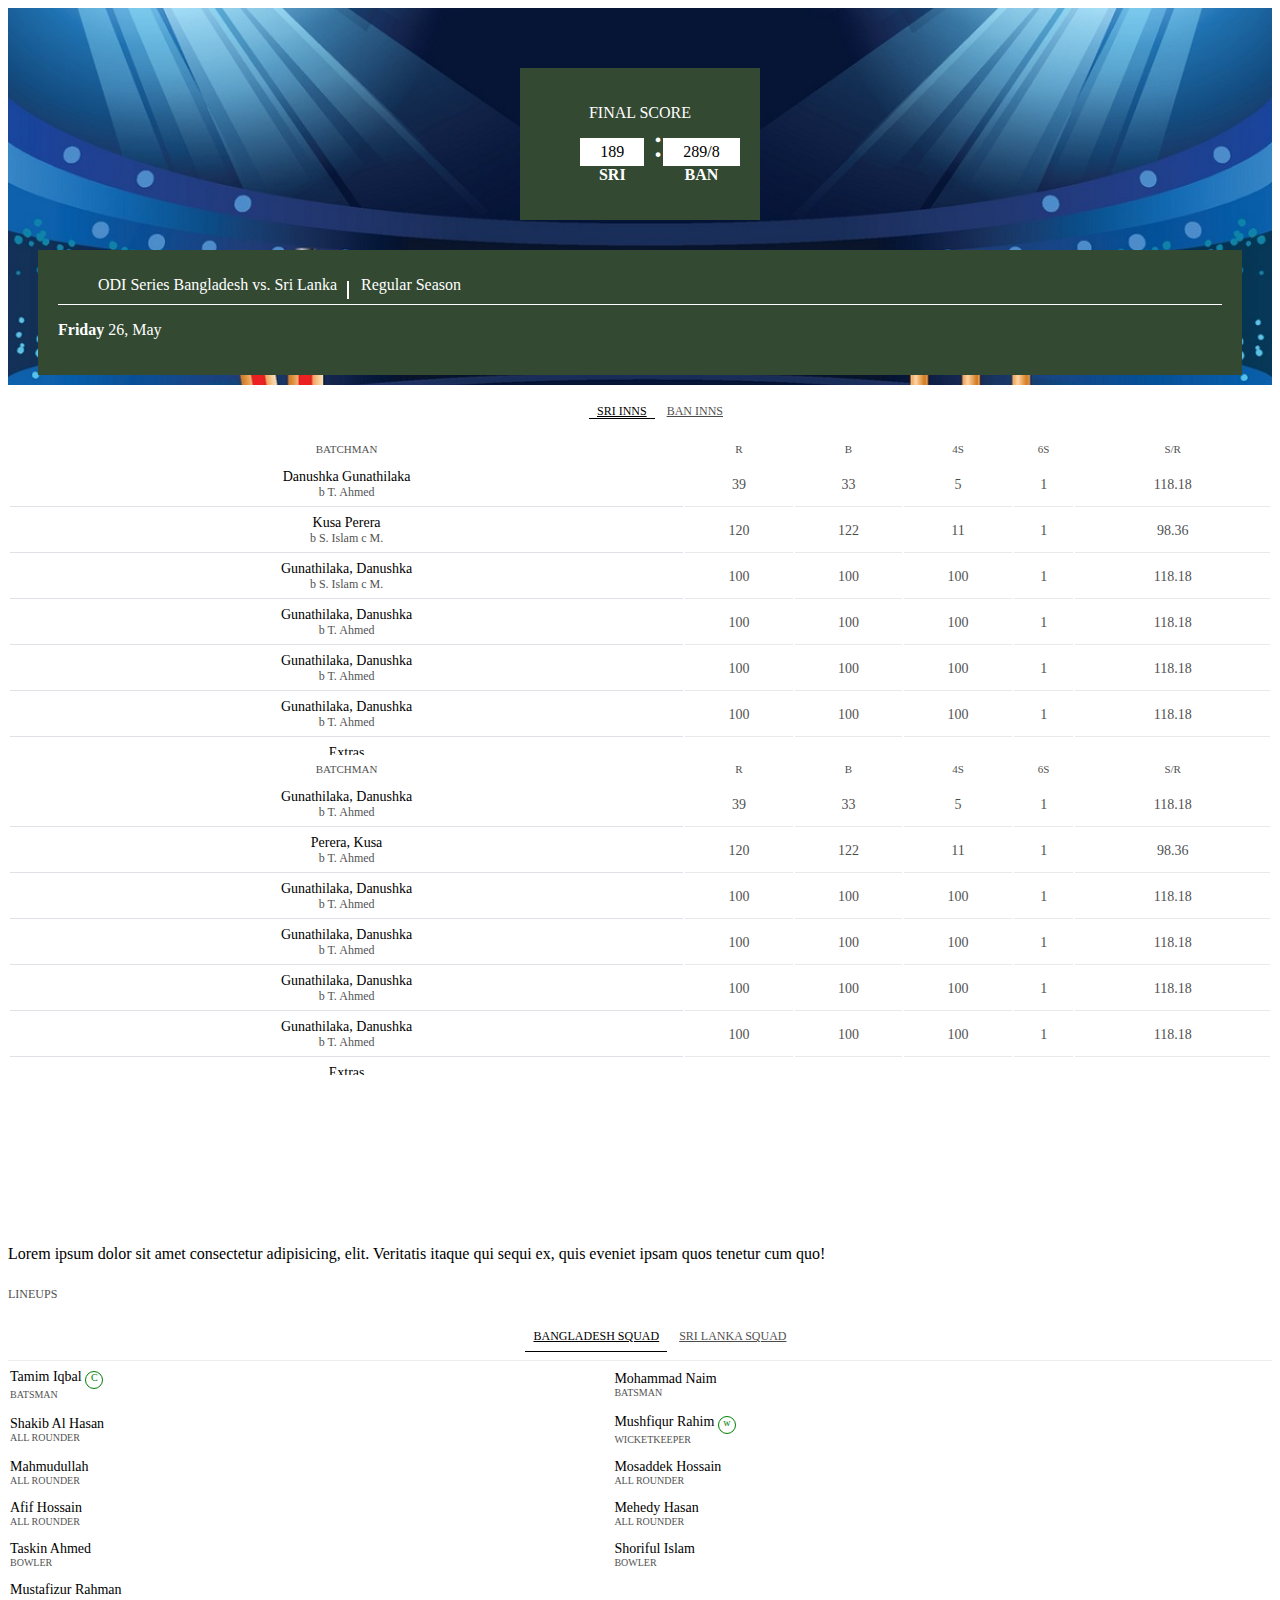
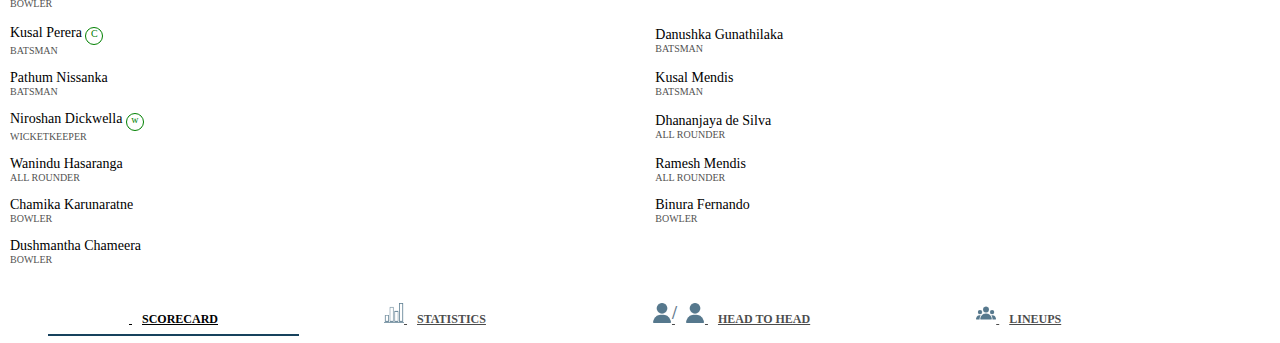
==== index.html @ a65954cb "Add files via upload" ====
<!DOCTYPE html>
<html lang="en">
<head>
	<meta charset="UTF-8">
	<meta name="viewport" content="width=device-width, initial-scale=1.0">
	<title>Table</title>
	<link rel="stylesheet" href="css/all.css">
	<link rel="stylesheet" href="css/owl.carousel.min.css">
	<link rel="stylesheet" href="https://cdn.jsdelivr.net/npm/bootstrap@4.6.0/dist/css/bootstrap.min.css" integrity="sha384-B0vP5xmATw1+K9KRQjQERJvTumQW0nPEzvF6L/Z6nronJ3oUOFUFpCjEUQouq2+l" crossorigin="anonymous">
	<link rel="stylesheet" href="css/style.css">
</head>
<body>
	<div class="container">
		<div class="row">
			<div class="col-sm-6">
				<div class="cric-bg mt-5">
					<div class="score">
						<div class="score-details">
							<p>Final Score</p>
							<ul class="list-unstyled">
								<li>
									<span class="score-count">189</span>
									<span class="team-name">Sri</span>
								</li>
								<li>
									<span class="score-count">289/8</span>
									<span class="team-name">Ban</span>
								</li>
							</ul>
						</div>
					</div>
					<div class="status">
						<ul class="list-unstyled">
							<li>ODI Series Bangladesh vs. Sri Lanka</li>
							<li>Regular Season</li>
						</ul>
						<p>
							<strong>Friday</strong>
							26, May
						</p>
					</div>
				</div>
			</div>
			<div class="col-sm-6"> 
				<div class="score-categorytab mt-5">
					<div class="tab-content" id="pills-tabContent">
					  	<div class="tab-pane fade show active" id="Scorecard" role="tabpanel" aria-labelledby="Scorecard-tab">
					  		<div class="table-tabs">
								<ul class="nav nav-pills mb-3" id="pills-tab" role="tablist">
									<li class="nav-item" role="presentation">
									    <a class="nav-link active" id="sri-home-tab" data-toggle="pill" href="#sri-home" role="tab" aria-controls="pills-home" aria-selected="true">Sri inns</a>
									</li>
									<li class="nav-item" role="presentation">
									    <a class="nav-link" id="ban-home-tab" data-toggle="pill" href="#ban-home" role="tab" aria-controls="pills-profile" aria-selected="false">Ban inns</a>
									</li>
								</ul>
								<div class="tab-content" id="pills-tabContent">
								  	<div class="tab-pane fade show active" id="sri-home" role="tabpanel" aria-labelledby="sri-home-tab">
								  		<div class="score-table">
											<table class="table" width="100%">
												<thead>
													<tr>
														<th colspan="3" class="text-left">Batchman</th>
														<th>R</th>
														<th>B</th>
														<th>4s</th>
														<th>6s</th>
														<th>s/r</th>
													</tr>
												</thead>
												<tbody>
													<tr>
														<th colspan="3">
															Danushka Gunathilaka
															<span class="secondary-text">
																<span>b</span>
																<span>T.</span>
																<span>Ahmed</span>
															</span>
														</th>
														<td>39</td>
														<td>33</td>
														<td>5</td>
														<td>1</td>
														<td>118.18</td>
													</tr>
													<tr>
														<th colspan="3">
															Kusa Perera
															<span class="secondary-text">
																<span> b</span>
																<span>S. Islam</span>
																<span>c</span>
																<span> M.</span>
															</span>
														</th>
														<td>120</td>
														<td>122</td>
														<td>11</td>
														<td>1</td>
														<td>98.36</td>
													</tr>
													<tr>
														<th colspan="3">
															Gunathilaka, Danushka
															<span class="secondary-text">
																<span> b</span>
																<span>S. Islam</span>
																<span>c</span>
																<span> M.</span>
															</span>
														</th>
														<td>100</td>
														<td>100</td>
														<td>100</td>
														<td>1</td>
														<td>118.18</td>
													</tr>
													<tr>
														<th colspan="3">
															Gunathilaka, Danushka
															<span class="secondary-text">
																<span>b</span>
																<span>T.</span>
																<span>Ahmed</span>
															</span>
														</th>
														<td>100</td>
														<td>100</td>
														<td>100</td>
														<td>1</td>
														<td>118.18</td>
													</tr>
													<tr>
														<th colspan="3">
															Gunathilaka, Danushka
															<span class="secondary-text">
																<span>b</span>
																<span>T.</span>
																<span>Ahmed</span>
															</span>
														</th>
														<td>100</td>
														<td>100</td>
														<td>100</td>
														<td>1</td>
														<td>118.18</td>
													</tr>
													<tr>
														<th colspan="3">
															Gunathilaka, Danushka
															<span class="secondary-text">
																<span>b</span>
																<span>T.</span>
																<span>Ahmed</span>
															</span>
														</th>
														<td>100</td>
														<td>100</td>
														<td>100</td>
														<td>1</td>
														<td>118.18</td>
													</tr>
													<tr>
														<th colspan="3">
															Extras
															<span class="secondary-text">
																<span id="">b: 0,</span>
																<span id="lb"> lb: 9,</span>
																<span id="nb">nb: 1,</span>
																<span id="wd">w: 7</span>
															</span>
														</th>
														<td>17</td>
														<td></td>
														<td></td>
														<td></td>
														<td></td>
													</tr>
													<tr>
														<th colspan="3">
															Total
															<span class="secondary-text">
																<span id="Out">6 Out,</span>
																<span id="ov">50 Overs,</span>
																<span id="rr">RR 5.72,</span>
															</span>
														</th>
														<td>286</td>
														<td></td>
														<td></td>
														<td></td>
														<td></td>
													</tr>
												</tbody>
											</table>
											<!-- ........................summary............... -->
											<div class="summary">
												<div class="batting-now">
													<p>
														<span>Did not bat</span> C. Karunaratne, B. Fernando, D. Chameera
													</p>
												</div>
												<p>
													<span>Fall of wickets</span> 1 - 82 (D. Gunathilaka, 11.2 ov), 2 - 82 (P. Nissanka, 11.6 ov), 3 - 151 (K. Mendis, 25.2 ov), 4 - 216 (K. Perera, 39.2 ov), 5 - 231 (N. Dickwella, 42.3 ov), 6 - 266 (W. Hasaranga, 48.2 ov)
												</p>
											</div>
											<!-- .....................bowling.................... -->
											<table class="table" width="100%" id="bowling">
												<thead>
													<tr>
														<th colspan="2" class="text-left">Bowling</th>
														<th>O</th>
														<th>M</th>
														<th>R</th>
														<th>W</th>
														<th>Econ</th>
													</tr>
												</thead>
												<tbody>
													<tr>
														<th colspan="2">Soriful Islam</th>
														<td>8</td>
														<td>0</td>
														<td>56</td>
														<td>1</td>
														<td>7.00</td>
													</tr>
													<tr>
														<th colspan="2">Mehedy Hasan</th>
														<td>10</td>
														<td>0</td>
														<td>48</td>
														<td>0</td>
														<td>4.80</td>
													</tr>
													<tr>
														<th colspan="2">Mosaddek Hossain</th>
														<td>3</td>
														<td>0</td>
														<td>32</td>
														<td>0</td>
														<td>10.67</td>
													</tr>
													<tr>
														<th colspan="2">Taskin Ahmed</th>
														<td>9</td>
														<td>0</td>
														<td>46</td>
														<td>4</td>
														<td>5.11</td>
													</tr>
													<tr>
														<th colspan="2">Mustafizur Rahman</th>
														<td>10</td>
														<td>0</td>
														<td>47</td>
														<td>0</td>
														<td>4.70</td>
													</tr>
													<tr>
														<th colspan="2">Shakib Al Hasan</th>
														<td>10</td>
														<td>0</td>
														<td>48</td>
														<td>0</td>
														<td>4.80</td>
													</tr>
												</tbody>
											</table>
										</div>
								  	</div>
								  	<div class="tab-pane fade" id="ban-home" role="tabpanel" aria-labelledby="ban-home-tab">
								  		<div class="score-table">
											<table class="table" width="100%">
												<thead>
													<tr>
														<th colspan="3" class="text-left">Batchman</th>
														<th>R</th>
														<th>B</th>
														<th>4s</th>
														<th>6s</th>
														<th>s/r</th>
													</tr>
												</thead>
												<tbody>
													<tr>
														<th colspan="3">
															Gunathilaka, Danushka
															<span class="secondary-text">
																<span>b</span>
																<span>T.</span>
																<span>Ahmed</span>
															</span>
														</th>
														<td>39</td>
														<td>33</td>
														<td>5</td>
														<td>1</td>
														<td>118.18</td>
													</tr>
													<tr>
														<th colspan="3">
															Perera, Kusa
															<span class="secondary-text">
																<span>b</span>
																<span>T.</span>
																<span>Ahmed</span>
															</span>
														</th>
														<td>120</td>
														<td>122</td>
														<td>11</td>
														<td>1</td>
														<td>98.36</td>
													</tr>
													<tr>
														<th colspan="3">
															Gunathilaka, Danushka
															<span class="secondary-text">
																<span>b</span>
																<span>T.</span>
																<span>Ahmed</span>
															</span>
														</th>
														<td>100</td>
														<td>100</td>
														<td>100</td>
														<td>1</td>
														<td>118.18</td>
													</tr>
													<tr>
														<th colspan="3">
															Gunathilaka, Danushka
															<span class="secondary-text">
																<span>b</span>
																<span>T.</span>
																<span>Ahmed</span>
															</span>
														</th>
														<td>100</td>
														<td>100</td>
														<td>100</td>
														<td>1</td>
														<td>118.18</td>
													</tr>
													<tr>
														<th colspan="3">
															Gunathilaka, Danushka
															<span class="secondary-text">
																<span>b</span>
																<span>T.</span>
																<span>Ahmed</span>
															</span>
														</th>
														<td>100</td>
														<td>100</td>
														<td>100</td>
														<td>1</td>
														<td>118.18</td>
													</tr>
													<tr>
														<th colspan="3">
															Gunathilaka, Danushka
															<span class="secondary-text">
																<span>b</span>
																<span>T.</span>
																<span>Ahmed</span>
															</span>
														</th>
														<td>100</td>
														<td>100</td>
														<td>100</td>
														<td>1</td>
														<td>118.18</td>
													</tr>
													<tr>
														<th colspan="3">
															Extras
															<span class="secondary-text">
																<span id="">b: 0,</span>
																<span id="lb"> lb: 9,</span>
																<span id="nb">nb: 1,</span>
																<span id="wd">w: 7</span>
															</span>
														</th>
														<td>17</td>
														<td></td>
														<td></td>
														<td></td>
														<td></td>
													</tr>
													<tr>
														<th colspan="3">
															Total
															<span class="secondary-text">
																<span id="Out">6 Out,</span>
																<span id="ov">50 Overs,</span>
																<span id="rr">RR 5.72,</span>
															</span>
														</th>
														<td>286</td>
														<td></td>
														<td></td>
														<td></td>
														<td></td>
													</tr>
												</tbody>
											</table>
											<!-- ........................summary............... -->
											<div class="summary">
												<div class="batting-now">
													<p>
														<span>Did not bat</span> C. Karunaratne, B. Fernando, D. Chameera
													</p>
												</div>
												<p>
													<span>Fall of wickets</span> 1 - 82 (D. Gunathilaka, 11.2 ov), 2 - 82 (P. Nissanka, 11.6 ov), 3 - 151 (K. Mendis, 25.2 ov), 4 - 216 (K. Perera, 39.2 ov), 5 - 231 (N. Dickwella, 42.3 ov), 6 - 266 (W. Hasaranga, 48.2 ov)
												</p>
											</div>
											<!-- .....................bowling.................... -->
											<table class="table" width="100%" id="bowling">
												<thead>
													<tr>
														<th colspan="3" class="text-left">Bowling</th>
														<th>O</th>
														<th>M</th>
														<th>R</th>
														<th>W</th>
														<th>Econ</th>
													</tr>
												</thead>
												<tbody>
													<tr>
														<th colspan="3">Soriful Islam</th>
														<td>8</td>
														<td>0</td>
														<td>56</td>
														<td>1</td>
														<td>7.00</td>
													</tr>
													<tr>
														<th colspan="3">Mehedy Hasan</th>
														<td>10</td>
														<td>0</td>
														<td>48</td>
														<td>0</td>
														<td>4.80</td>
													</tr>
													<tr>
														<th colspan="3">Mosaddek Hossain</th>
														<td>3</td>
														<td>0</td>
														<td>32</td>
														<td>0</td>
														<td>10.67</td>
													</tr>
													<tr>
														<th colspan="3">Taskin Ahmed</th>
														<td>9</td>
														<td>0</td>
														<td>46</td>
														<td>4</td>
														<td>5.11</td>
													</tr>
													<tr>
														<th colspan="3">Mustafizur Rahman</th>
														<td>10</td>
														<td>0</td>
														<td>47</td>
														<td>0</td>
														<td>4.70</td>
													</tr>
													<tr>
														<th colspan="3">Shakib Al Hasan</th>
														<td>10</td>
														<td>0</td>
														<td>48</td>
														<td>0</td>
														<td>4.80</td>
													</tr>
												</tbody>
											</table>
										</div>
								  	</div>
								</div>
							</div>
					  	</div>
					  	<div class="tab-pane fade" id="Statistics" role="tabpanel" aria-labelledby="Statistics-tab">
					  		<div class="">
					  			<canvas id="myChart"></canvas>
					  		</div>
					  	</div>
					  	<div class="tab-pane fade" id="Head" role="tabpanel" aria-labelledby="Head-tab">
					  		<div class="">
					  			<p>
					  				Lorem ipsum dolor sit amet consectetur adipisicing, elit. Veritatis itaque qui sequi ex, quis eveniet ipsam quos tenetur cum quo!
					  			</p>
					  		</div>
					  	</div>
					  	<div class="tab-pane fade" id="Lineups" role="tabpanel" aria-labelledby="Lineups-tab">
					  		<div class="Lineupstab">
					  			<div class="clearfix bb">
					  				<div class="float-left">
					  					<span class="content-title">Lineups</span>
					  				</div>
					  				<div class="float-right">
					  					<ul class="nav nav-pills" id="pills-tab" role="tablist">
										  	<li class="nav-item" role="presentation">
										    	<a class="nav-link active" id="ban-squad-tab" data-toggle="pill" href="#ban-squad" role="tab" aria-controls="ban-squad" aria-selected="true">Bangladesh Squad</a>
										  	</li>
										  	<li class="nav-item" role="presentation">
										    	<a class="nav-link" id="sri-squad-tab" data-toggle="pill" href="#sri-squad" role="tab" aria-controls="sri-squad" aria-selected="false">Sri lanka Squad</a>
										  	</li>
										</ul>
					  				</div>
					  			</div>
					  			<div class="tab-content" id="pills-tabContent">
								  	<div class="tab-pane fade show active" id="ban-squad" role="tabpanel" 
								  	aria-labelledby="ban-squad-tab">
								  		<table class="table" width="100%">
							  				<tbody>
							  					<tr>
							  						<td>
							  							<span class="Player-name">Tamim Iqbal</span>
							  							<span class="captain">C</span>
							  							<span class="profession">Batsman</span>
							  						</td>
							  						<td>
							  							<span class="Player-name">Mohammad Naim</span>
							  							<span class="profession">Batsman</span>
							  						</td>
							  					</tr>
							  					<tr>
							  						<td>
							  							<span class="Player-name">Shakib Al Hasan</span>
							  							<span class="profession">All rounder</span>
							  						</td>
							  						<td>
							  							<span class="Player-name">Mushfiqur Rahim</span>
							  							<span class="wkeper">w</span>
							  							<span class="profession">WICKETKEEPER</span>
							  						</td>
							  					</tr>
							  					<tr>
							  						<td>
							  							<span class="Player-name">Mahmudullah</span>
							  							<span class="profession">All rounder</span>
							  						</td>
							  						<td>
							  							<span class="Player-name">Mosaddek Hossain</span>
							  							<span class="profession">All rounder</span>
							  						</td>
							  					</tr>
							  					<tr>
							  						<td>
							  							<span class="Player-name">Afif Hossain</span>
							  							<span class="profession">All rounder</span>
							  						</td>
							  						<td>
							  							<span class="Player-name">Mehedy Hasan</span>
							  							<span class="profession">All rounder</span>
							  						</td>
							  					</tr>
							  					<tr>
							  						<td>
							  							<span class="Player-name">Taskin Ahmed</span>
							  							<span class="profession">BOWLER</span>
							  						</td>
							  						<td>
							  							<span class="Player-name">Shoriful Islam</span>
							  							<span class="profession">BOWLER</span>
							  						</td>
							  					</tr>
							  					<tr>
							  						<td>
							  							<span class="Player-name">Mustafizur Rahman</span>
							  							<span class="profession">BOWLER</span>
							  						</td>
							  					</tr>
							  				</tbody>
							  			</table>
								  	</div>
								  	<div class="tab-pane fade" id="sri-squad" role="tabpanel" aria-labelledby="sri-squad-tab">
								  		<table class="table" width="100%">
							  				<tbody>
							  					<tr>
							  						<td>
							  							<span class="Player-name">Kusal Perera</span>
							  							<span class="captain">C</span>
							  							<span class="profession">Batsman</span>
							  						</td>
							  						<td>
							  							<span class="Player-name">Danushka Gunathilaka</span>
							  							<span class="profession">Batsman</span>
							  						</td>
							  					</tr>
							  					<tr>
							  						<td>
							  							<span class="Player-name">Pathum Nissanka</span>
							  							<span class="profession">Batsman</span>
							  						</td>
							  						<td>
							  							<span class="Player-name">Kusal Mendis</span>
							  							<span class="profession">Batsman</span>
							  						</td>
							  					</tr>
							  					<tr>
							  						<td>
							  							<span class="Player-name">Niroshan Dickwella</span>
							  							<span class="wkeper">w</span>
							  							<span class="profession">WICKETKEEPER</span>
							  						</td>
							  						<td>
							  							<span class="Player-name">Dhananjaya de Silva</span>
							  							<span class="profession">All rounder</span>
							  						</td>
							  					</tr>
							  					<tr>
							  						<td>
							  							<span class="Player-name">Wanindu Hasaranga</span>
							  							<span class="profession">All rounder</span>
							  						</td>
							  						<td>
							  							<span class="Player-name">Ramesh Mendis</span>
							  							<span class="profession">All rounder</span>
							  						</td>
							  					</tr>
							  					<tr>
							  						<td>
							  							<span class="Player-name">Chamika Karunaratne</span>
							  							<span class="profession">BOWLER</span>
							  						</td>
							  						<td>
							  							<span class="Player-name">Binura Fernando</span>
							  							<span class="profession">BOWLER</span>
							  						</td>
							  					</tr>
							  					<tr>
							  						<td>
							  							<span class="Player-name">Dushmantha Chameera</span>
							  							<span class="profession">BOWLER</span>
							  						</td>
							  					</tr>
							  				</tbody>
							  			</table>
								  	</div>
								</div>
					  		</div>
					  	</div>
					</div>
				</div>
			</div>
		</div>
	</div>
	<div class="score-categorylist">
		<div class="container">
			<ul class="nav nav-pills" id="pills-tab" role="tablist">
			  	<li class="nav-item" role="presentation">
			    	<a class="nav-link active" id="Scorecard-tab" data-toggle="pill" href="#Scorecard" role="tab" aria-controls="Scorecard" aria-selected="true">
			    		<img src="image/list.png" alt="">
			    		<span>Scorecard</span>
			    	</a>
			  	</li>
			  	<li class="nav-item" role="presentation">
			    	<a class="nav-link" id="Statistics-tab" data-toggle="pill" href="#Statistics" role="tab" aria-controls="Statistics" aria-selected="false">
			    		<img src="image/bar-chart.png" alt="">
			    		<span>Statistics</span>
			    	</a>
			  	</li>
			  	<li class="nav-item" role="presentation">
			    	<a class="nav-link" id="Head-tab" data-toggle="pill" href="#Head" role="tab" aria-controls="Head" aria-selected="false">
			    		<img src="image/user.png" alt="" class="mr-2">
			    		<span class="divider"></span>
			    		<img src="image/user.png" alt="">
			    		<span>Head to Head</span>
			    	</a>
			  	</li>
			  	<li class="nav-item" role="presentation">
			    	<a class="nav-link" id="Lineups-tab" data-toggle="pill" href="#Lineups" role="tab" aria-controls="Lineups" aria-selected="false">
			    		<img src="image/linesups.png" alt="">
			    		<span>Lineups</span>
			    	</a>
			  	</li>
			</ul>
		</div>
	</div>


	<script src="https://code.jquery.com/jquery-3.5.1.slim.min.js" integrity="sha384-DfXdz2htPH0lsSSs5nCTpuj/zy4C+OGpamoFVy38MVBnE+IbbVYUew+OrCXaRkfj" crossorigin="anonymous"></script>
	<script src="js/owl.carousel.js"></script>
	<script src="js/all.js"></script>
	<script src="js/static.js"></script>
	<script src="https://cdn.jsdelivr.net/npm/popper.js@1.16.1/dist/umd/popper.min.js" integrity="sha384-9/reFTGAW83EW2RDu2S0VKaIzap3H66lZH81PoYlFhbGU+6BZp6G7niu735Sk7lN" crossorigin="anonymous"></script>
	<script src="https://cdn.jsdelivr.net/npm/bootstrap@4.6.0/dist/js/bootstrap.min.js" integrity="sha384-+YQ4JLhjyBLPDQt//I+STsc9iw4uQqACwlvpslubQzn4u2UU2UFM80nGisd026JF" crossorigin="anonymous"></script>



	<script>
		$('.cric-slider').owlCarousel({
		    loop:true,
		    margin: 30,
		    nav:false,
		    dots:false,
		    autoplay: false,
		    dotsEach: true,
		    autoplaySpeed: 1500,
		    animateIn:'fadeIn',
		    animateOut:'fadeOut',
		    responsive:{
		        0:{
		            items:1
		        },
		        600:{
		            items:3
		        },
		        1000:{
		            items:1
		        }
		    }
		});
	</script>
</body>
</html>
---- css/style.css ----
.score-table {
	height: 320px;
	overflow-y: scroll;
}

.table {
	margin-bottom: 0;
}

.table th {
	font-size: 14px;
    font-weight: 500;
}

.table td {
	text-align: center;
	opacity: 0.7;
}

.table td, .table th {
    padding: 6px 0;
    font-size: 14px;
    border: 0;
}

.table thead tr th {
	opacity: 0.7;
    font-size: 11px;
    text-transform: uppercase;
    text-align: center;
}

.table tbody th, .table tbody td {
	border-bottom: 1px solid #dee2e6;
}
.table tbody tr td:nth-child(2) {
	color: #000;
	font-weight: 500;
}

.score-table .secondary-text {
    display: block;
    opacity: 0.7;
    font-size: 12px;
}

/*.....................tabs..........................*/

.nav-pills {
	display: block;
	text-align: center;
}

.nav-pills .nav-item {
	display: inline-block;
}

.nav-pills .nav-link {
    border-radius: 0;
    padding: 0 8px;
    color: #000;
    opacity: 0.7;
    text-transform: uppercase;
    font-size: 12px;
}


.nav-pills .nav-link.active, .nav-pills .show>.nav-link {
	background: transparent;
	border-bottom: 1px solid;
	color: #000;
	opacity: 1;
}

/*................................cric-bg..............................*/
.cric-bg {
    background-image: url(../image/Cricket-bg.jpg);
    background-position: center;
    background-repeat: no-repeat;
    background-size: cover;
    padding: 60px 30px 10px;
}

.score {
	display: block;
	text-align: center;
}

.score .score-details {
    background: #334932;
    text-align: center;
    display: inline-block;
    color: #fff;
    padding: 20px;
    margin-bottom: 30px;
}

.score .score-details ul li {
	display: inline-block;
	margin-right: 15px;
	position: relative;
}

.score .score-details p {
	text-transform: uppercase;
}

.score .score-details ul li:after {
    content: ':';
    position: absolute;
    top: -18px;
    color: #fff;
    margin-left: 27px;
    font-size: 40px;
}

.score .score-details ul li:last-child:after {
	display: none;
}

.score .score-details ul li:last-child {
	margin-right: 0;
}

.score .score-details ul li .score-count {
	background: #fff;
	color: #000;
	display: block;
	padding: 5px 20px;
	position: relative;
}

.score .score-details ul li .team-name {
    text-transform: uppercase;
    font-weight: 600;
}

.cric-bg .status {
	background: #334932;
	color: #fff;
	padding: 20px;
}

.cric-bg .status ul {
	border-bottom: 1px solid #fff;
}

.cric-bg .status ul li {
	display: inline-block;
	margin-right: 20px;
	position: relative;
	bottom: 10px;
}

.cric-bg .status ul li:after {
    content: '';
    width: 2px;
    height: 18px;
    background: #fff;
    position: absolute;
    margin-left: 10px;
    margin-top: 5px;
}

.cric-bg .status ul li:last-child:after{
	display: none;
}

/*..............................summary.......................................*/
.summary p {
    margin: 0;
    font-size: 14px;
    text-transform: capitalize;
    border-bottom: 1px solid #eee;
    opacity: 0.7;
    padding: 6px 0;
}

.summary p span {
    margin-right: 16px;
    position: relative;
    opacity: 1;
    font-weight: 500;
    color: #000;
}

.summary p span:after {
    content: '';
    position: absolute;
    width: 2px;
    height: 12px;
    background: #dee2e6;
    margin-left: 8px;
    margin-top: 6px;
}

/*.......................score-categorylist..............................*/


.score-categorylist .nav-pills .nav-item .nav-link img {
    width: 20px;
}

.score-categorylist .nav-pills .nav-item .nav-link span {
    margin-left: 10px;
    font-weight: 700;
}

.score-categorylist {
	margin-top: 30px;
}

.score-categorylist .nav-pills {
	text-align: left;
}

.score-categorylist .nav-pills .nav-link {
    padding: 0 81px 8px;
}

.score-categorylist .nav-pills .nav-link.active, 
.score-categorylist .nav-pills .show>.nav-link  {
	border-bottom: 2px solid #17425D;
}

.score-categorylist .nav-pills .nav-link .divider:after {
    content: '/';
    position: absolute;
    margin-left: -13px;
    font-size: 18px;
    color: #17425D;
}

.tab-pane .Lineupstab .bb {
	border-bottom: 1px solid #eee;
}

.tab-pane .Lineupstab .content-title {
    display: block;
    opacity: 0.7;
    text-transform: uppercase;
    font-size: 12px;
    padding: 8px 0;
}

.tab-pane .Lineupstab .table tr td {
	text-align: left;
	border: 0;
}

.tab-pane .Lineupstab .nav-pills .nav-item .nav-link {
	padding: 8px;
}

.tab-pane .Lineupstab .table tr td {
	opacity: 1;
	font-weight: 500;
}

.tab-pane .Lineupstab .table tr td .Player-name {
	color: #000;
}

.tab-pane .Lineupstab .table tr td .profession {
    opacity: 0.7;
    display: block;
    font-size: 10px;
    text-transform: uppercase;
}

.tab-pane .Lineupstab span.captain, .tab-pane .Lineupstab span.wkeper {
    border: 1px solid;
    border-radius: 50%;
    width: 16px;
    height: 16px;
    display: inline-block;
    text-align: center;
    font-size: 10px;
    color: green;
}

/*...........................bowling............................*/

#bowling thead th, #bowling thead td{
	padding-bottom: 0;
	padding-top: 15px;
}
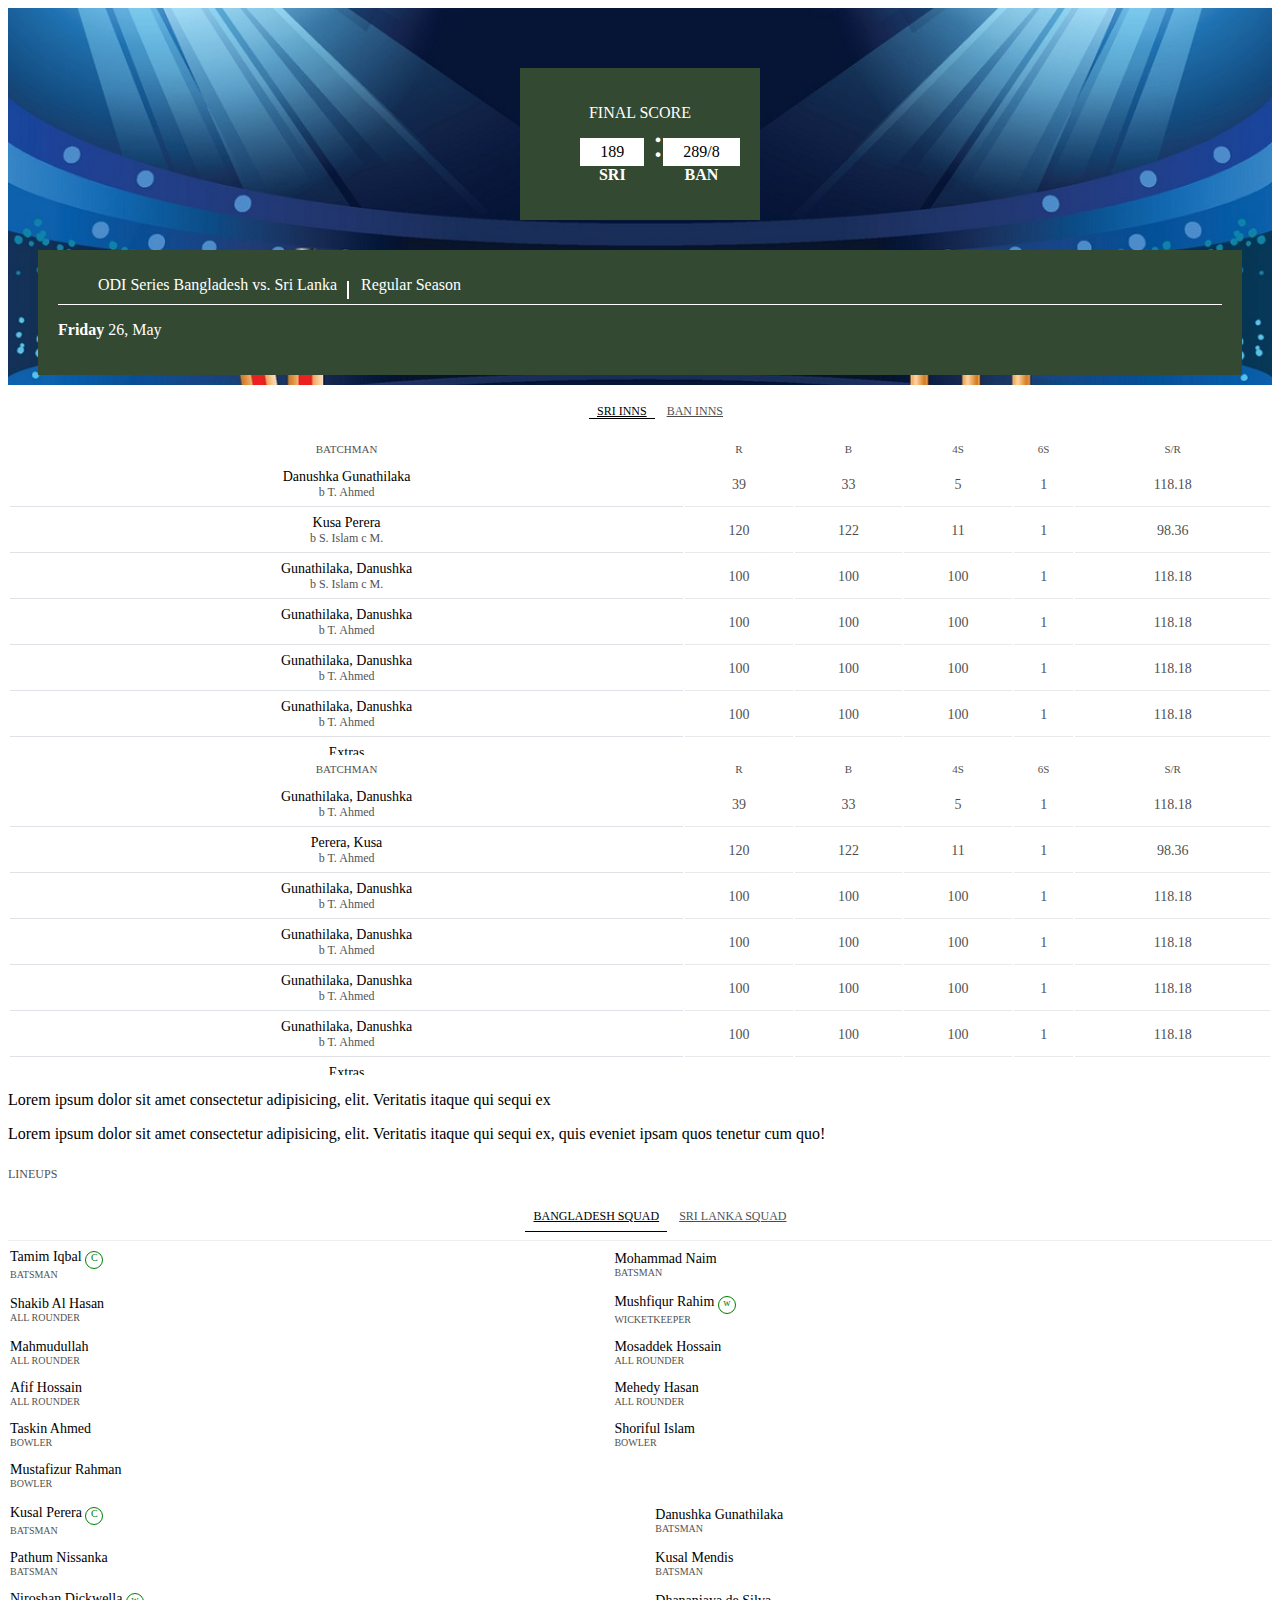
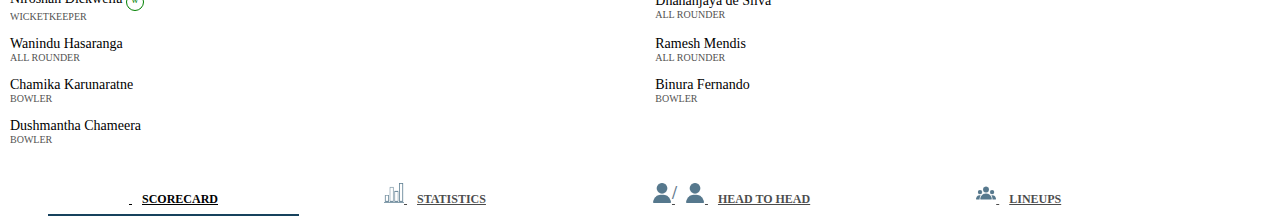
==== commit e42673d6: "Update index.html" ====
--- a/index.html
+++ b/index.html
@@ -488,7 +488,9 @@
 					  	</div>
 					  	<div class="tab-pane fade" id="Statistics" role="tabpanel" aria-labelledby="Statistics-tab">
 					  		<div class="">
-					  			<canvas id="myChart"></canvas>
+								<p>
+									Lorem ipsum dolor sit amet consectetur adipisicing, elit. Veritatis itaque qui sequi ex
+								</p>
 					  		</div>
 					  	</div>
 					  	<div class="tab-pane fade" id="Head" role="tabpanel" aria-labelledby="Head-tab">
@@ -688,37 +690,12 @@
 
 
 	<script src="https://code.jquery.com/jquery-3.5.1.slim.min.js" integrity="sha384-DfXdz2htPH0lsSSs5nCTpuj/zy4C+OGpamoFVy38MVBnE+IbbVYUew+OrCXaRkfj" crossorigin="anonymous"></script>
-	<script src="js/owl.carousel.js"></script>
 	<script src="js/all.js"></script>
-	<script src="js/static.js"></script>
 	<script src="https://cdn.jsdelivr.net/npm/popper.js@1.16.1/dist/umd/popper.min.js" integrity="sha384-9/reFTGAW83EW2RDu2S0VKaIzap3H66lZH81PoYlFhbGU+6BZp6G7niu735Sk7lN" crossorigin="anonymous"></script>
 	<script src="https://cdn.jsdelivr.net/npm/bootstrap@4.6.0/dist/js/bootstrap.min.js" integrity="sha384-+YQ4JLhjyBLPDQt//I+STsc9iw4uQqACwlvpslubQzn4u2UU2UFM80nGisd026JF" crossorigin="anonymous"></script>
 
 
 
-	<script>
-		$('.cric-slider').owlCarousel({
-		    loop:true,
-		    margin: 30,
-		    nav:false,
-		    dots:false,
-		    autoplay: false,
-		    dotsEach: true,
-		    autoplaySpeed: 1500,
-		    animateIn:'fadeIn',
-		    animateOut:'fadeOut',
-		    responsive:{
-		        0:{
-		            items:1
-		        },
-		        600:{
-		            items:3
-		        },
-		        1000:{
-		            items:1
-		        }
-		    }
-		});
-	</script>
+
 </body>
-</html>+</html>
